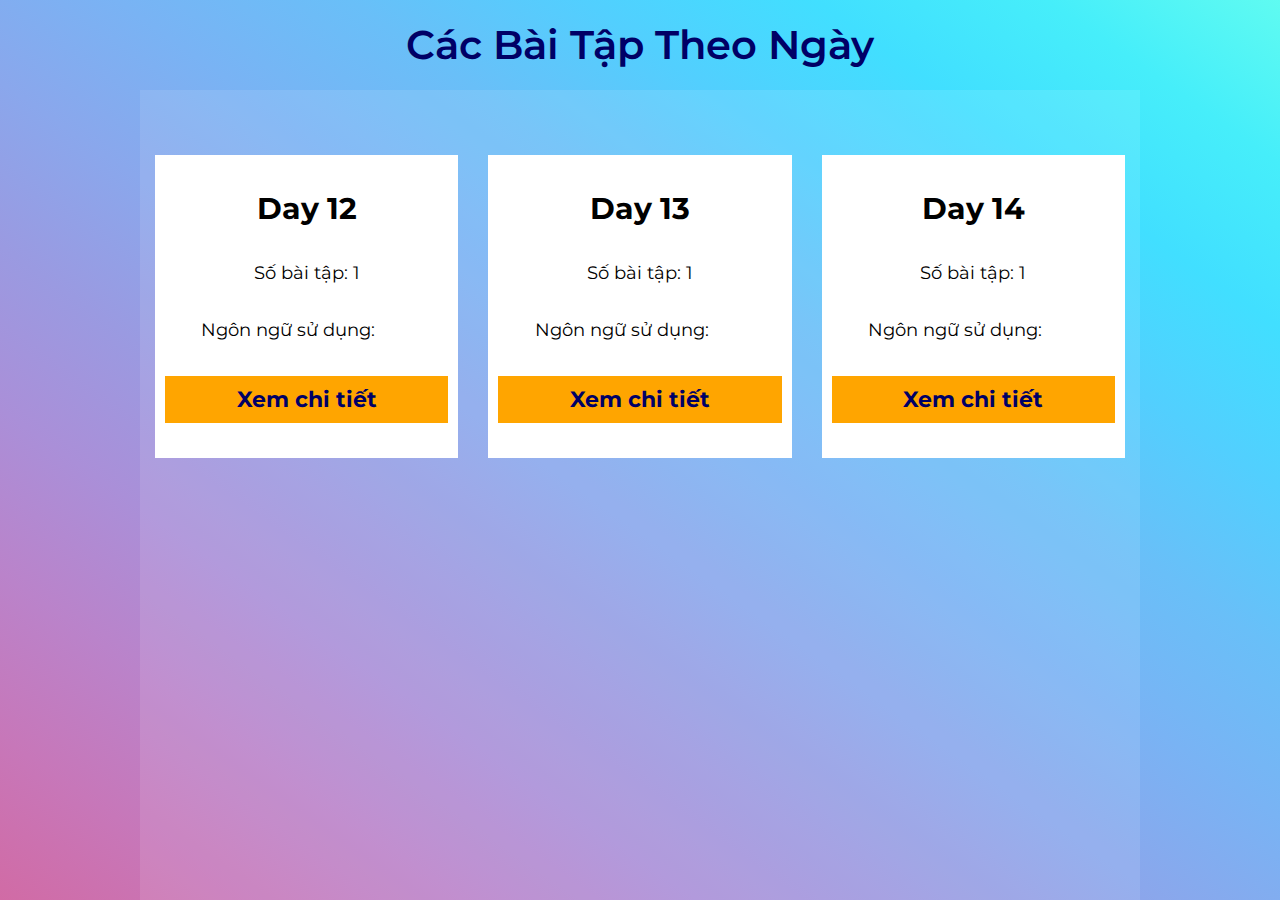
==== index.html @ 13d2d2c7 "update" ====
<!DOCTYPE html>
<html lang="en">
    <head>
        <meta charset="UTF-8" />
        <meta name="viewport" content="width=device-width, initial-scale=1.0" />
        <title>Tự học lập trình</title>
        <link rel="preconnect" href="https://fonts.googleapis.com" />
        <link rel="preconnect" href="https://fonts.gstatic.com" crossorigin />
        <link
            href="https://fonts.googleapis.com/css2?family=Montserrat:ital,wght@0,100;0,200;0,300;0,400;0,500;0,600;0,700;0,800;0,900;1,100;1,200;1,300;1,400;1,500;1,600;1,700;1,800;1,900&display=swap"
            rel="stylesheet"
        />
        <link
            rel="stylesheet"
            href="https://cdnjs.cloudflare.com/ajax/libs/font-awesome/6.4.0/css/all.min.css"
            integrity="sha512-iecdLmaskl7CVkqkXNQ/ZH/XLlvWZOJyj7Yy7tcenmpD1ypASozpmT/E0iPtmFIB46ZmdtAc9eNBvH0H/ZpiBw=="
            crossorigin="anonymous"
            referrerpolicy="no-referrer"
        />
        <link rel="stylesheet" href="style.css" />
    </head>
    <body>
        <main>
            <h1 class="heading">Các bài tập theo ngày</h1>
            <div class="wrapper">
                <!-- Day 12 -->
                <div class="box">
                    <div class="box__inner">
                        <h2 class="title">Day 12</h2>
                        <p class="desc">
                            Số bài tập: <span class="subDesc">1</span>
                        </p>
                        <div class="language">
                            <span class="text">Ngôn ngữ sử dụng:</span>
                            <span class="icon">
                                <i class="fa-brands fa-html5"></i>
                                <i class="fa-brands fa-css3-alt"></i>
                            </span>
                        </div>
                        <a href="Day12/home.html" class="btn">Xem chi tiết</a>
                    </div>
                </div>
                <!-- Day 13 -->
                <div class="box">
                    <div class="box__inner">
                        <h2 class="title">Day 13</h2>
                        <p class="desc">
                            Số bài tập: <span class="subDesc">1</span>
                        </p>
                        <div class="language">
                            <span class="text">Ngôn ngữ sử dụng:</span>
                            <span class="icon">
                                <i class="fa-brands fa-html5"></i>
                                <i class="fa-brands fa-css3-alt"></i>
                            </span>
                        </div>
                        <a href="Day13/index.html" class="btn">Xem chi tiết</a>
                    </div>
                </div>
                <!-- Day 14 -->
                <div class="box">
                    <div class="box__inner">
                        <h2 class="title">Day 14</h2>
                        <p class="desc">
                            Số bài tập: <span class="subDesc">1</span>
                        </p>
                        <div class="language">
                            <span class="text">Ngôn ngữ sử dụng:</span>
                            <span class="icon">
                                <i class="fa-brands fa-html5"></i>
                                <i class="fa-brands fa-css3-alt"></i>
                            </span>
                        </div>
                        <a href="#!" class="btn">Xem chi tiết</a>
                    </div>
                </div>
            </div>
        </main>
    </body>
</html>
---- style.css ----
* {
    margin: 0;
    padding: 0;
    box-sizing: border-box;
    list-style: none;
    text-decoration: none;
    border: 0;
    outline: 0;
}
html {
    scroll-behavior: smooth;
    overflow-x: hidden;
}
body {
    font-size: 16px;
    font-family: "Montserrat", sans-serif;
    display: flex;
    flex-direction: column;
    width: 100vw;
    min-height: 100vh;
    background-image: linear-gradient(
        to right top,
        #d16ba5,
        #c777b9,
        #ba83ca,
        #aa8fd8,
        #9a9ae1,
        #8aa7ec,
        #79b3f4,
        #69bff8,
        #52cffe,
        #41dfff,
        #46eefa,
        #5ffbf1
    );
}
/* Cho trình duyệt Chrome và Safari */
::-webkit-scrollbar {
    width: 5px;
}

/* Màu nền của thanh cuộn */
::-webkit-scrollbar-thumb {
    background-color: #888;
    border-radius: 999px;
}

/* Màu nền khi hover chuột trên thanh cuộn */
::-webkit-scrollbar-thumb:hover {
    background-color: #555;
}

/* Màu nền của phần trên và dưới thanh cuộn (trong trường hợp thanh cuộn bị ẩn) */
::-webkit-scrollbar-track {
    background-color: #f1f1f1;
}

.wrapper {
    margin: auto;
    width: 1000px;
    padding: 50px 0;
    height: calc(100vh - 90px);
    overflow-y: auto;
    background-color: rgba(255, 255, 255, 0.1);
    /* display: grid;
    grid-template-columns: repeat(auto-fit, minmax(300px, 1fr));
    gap: 20px;
    grid-auto-rows: 1fr; */
    display: flex;
    flex-wrap: wrap;
}
.heading {
    font-size: 40px;
    height: 90px;
    line-height: 90px;
    font-weight: 600;
    text-align: center;
    text-transform: capitalize;
    color: #000066;
    overflow: hidden;
}
.box {
    flex: 0 0 calc(100% / 3);
    padding: 15px;
    align-self: flex-start;
    aspect-ratio: 1 / 1;
    overflow: hidden;
}
.box__inner {
    background-color: #fff;
    width: 100%;
    height: 100%;
    padding-inline: 10px;
    display: flex;
    align-items: center;
    justify-content: space-evenly;
    flex-direction: column;
    cursor: pointer;
    transition: 500ms;
}
.box__inner:hover {
    background-color: orangered;
    color: white;
    box-shadow: blue 0px 0px 0px 2px inset,
        rgb(255, 255, 255) 10px -10px 0px -3px, rgb(31, 193, 27) 10px -10px,
        rgb(255, 255, 255) 20px -20px 0px -3px, rgb(255, 217, 19) 20px -20px,
        rgb(255, 255, 255) 30px -30px 0px -3px, rgb(255, 156, 85) 30px -30px,
        rgb(255, 255, 255) 40px -40px 0px -3px, rgb(255, 85, 85) 40px -40px;
}
.box__inner:hover .icon {
    color: black;
}
.box__inner:hover .btn {
    background-color: whitesmoke;
}
.title {
    font-size: 30px;
}
.desc,
.text {
    font-size: 18px;
}
.language {
    display: flex;
    align-items: center;
    justify-content: space-evenly;
    width: 100%;
}
.icon {
    font-size: 23px;
    color: orangered;
    transition: 300ms;
}
.btn {
    font-size: 22px;
    color: #000066;
    font-weight: bold;
    width: 100%;
    background-color: orange;
    padding: 10px;
    text-align: center;
    transition: 300ms;
}
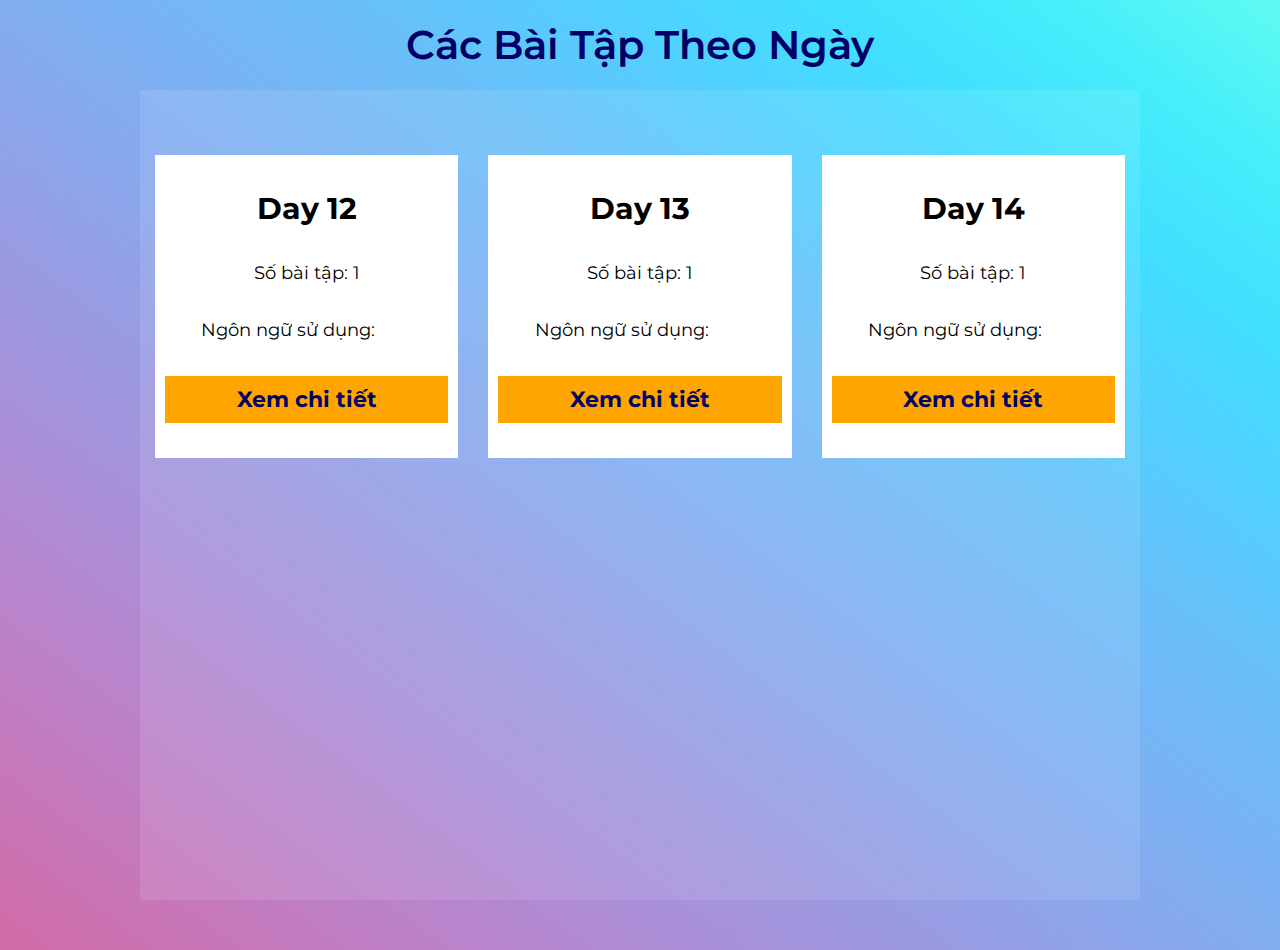
==== commit 9df1db10: "update" ====
--- a/index.html
+++ b/index.html
@@ -37,7 +37,12 @@
                                 <i class="fa-brands fa-css3-alt"></i>
                             </span>
                         </div>
-                        <a href="Day12/home.html" class="btn">Xem chi tiết</a>
+                        <a
+                            target="_blank"
+                            href="Day12/assets/home.html"
+                            class="btn"
+                            >Xem chi tiết</a
+                        >
                     </div>
                 </div>
                 <!-- Day 13 -->
@@ -54,7 +59,12 @@
                                 <i class="fa-brands fa-css3-alt"></i>
                             </span>
                         </div>
-                        <a href="Day13/index.html" class="btn">Xem chi tiết</a>
+                        <a
+                            target="_blank"
+                            href="Day13/assets/home.html"
+                            class="btn"
+                            >Xem chi tiết</a
+                        >
                     </div>
                 </div>
                 <!-- Day 14 -->
--- a/style.css
+++ b/style.css
@@ -18,6 +18,7 @@
     flex-direction: column;
     width: 100vw;
     min-height: 100vh;
+    margin-bottom: 50px;
     background-image: linear-gradient(
         to right top,
         #d16ba5,
